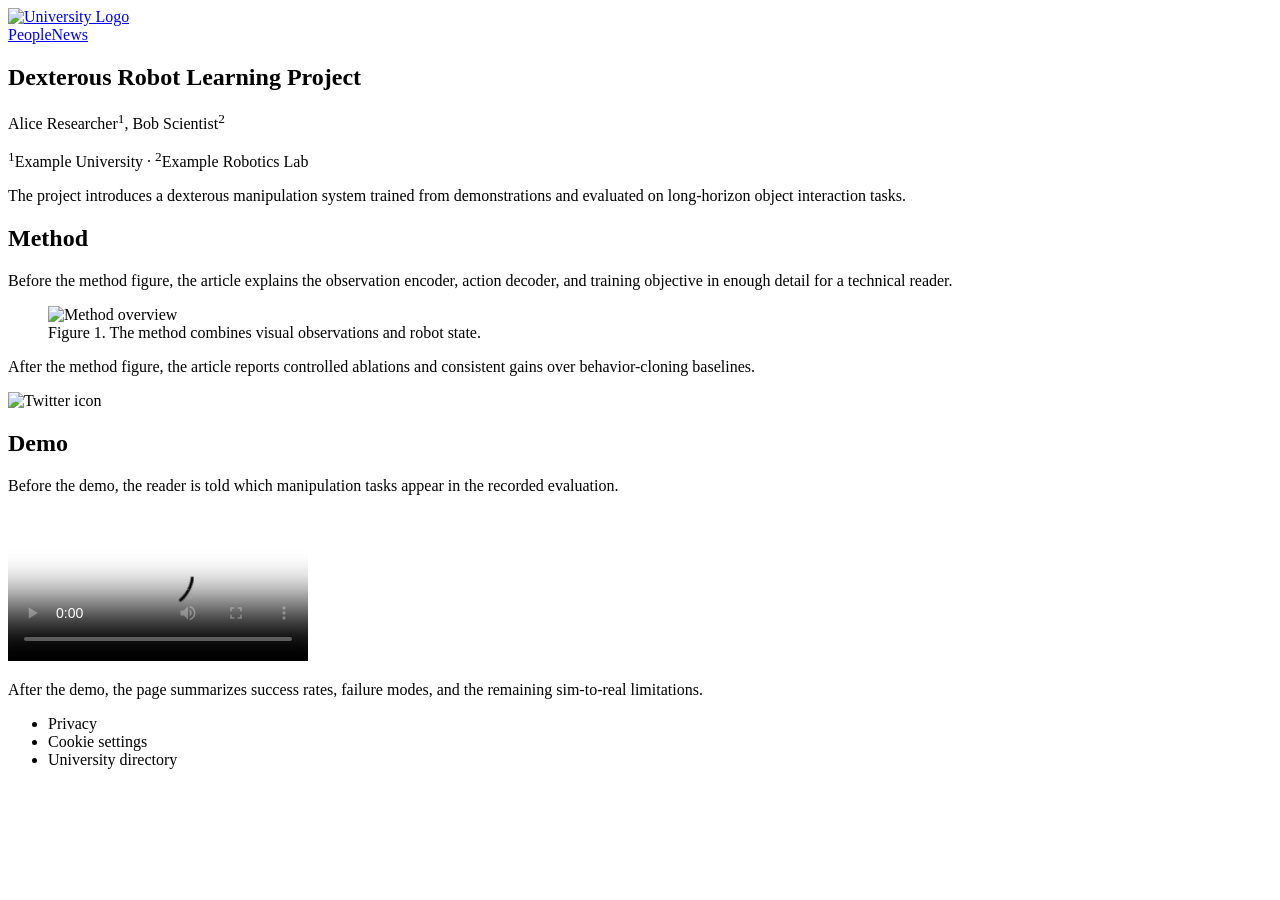
==== tests/fixtures/project_reader_mode.html @ 9d989819 "cover ordered reader-mode media fixtures" ====
<!doctype html>
<html>
<head>
  <title>Dexterous Robot Learning Project</title>
  <meta name="author" content="Alice Researcher &amp; Bob Scientist">
  <meta property="og:site_name" content="Example Robotics Lab">
  <meta property="og:image" content="/media/project-hero.jpg">
  <meta name="twitter:image" content="/media/twitter-card.png">
</head>
<body>
  <header class="site-header masthead">
    <a class="brand-logo" href="/"><img src="/assets/university-logo.png" alt="University Logo" width="420" height="90"></a>
    <nav><a href="/people">People</a><a href="/news">News</a></nav>
  </header>
  <main>
    <article>
      <h1>Dexterous Robot Learning Project</h1>
      <p class="authors">Alice Researcher<sup>1</sup>, Bob Scientist<sup>2</sup></p>
      <p class="affiliations"><sup>1</sup>Example University · <sup>2</sup>Example Robotics Lab</p>
      <p>The project introduces a dexterous manipulation system trained from demonstrations and evaluated on long-horizon object interaction tasks.</p>
      <h2>Method</h2>
      <p>Before the method figure, the article explains the observation encoder, action decoder, and training objective in enough detail for a technical reader.</p>
      <figure>
        <img src="/media/method-overview.png" alt="Method overview" width="960" height="540">
        <figcaption>Figure 1. The method combines visual observations and robot state.</figcaption>
      </figure>
      <p>After the method figure, the article reports controlled ablations and consistent gains over behavior-cloning baselines.</p>
      <img class="share-icon" src="/assets/twitter-icon.png" alt="Twitter icon" width="32" height="32">
      <h2>Demo</h2>
      <p>Before the demo, the reader is told which manipulation tasks appear in the recorded evaluation.</p>
      <video src="/media/demo.mp4" poster="/media/demo-poster.jpg" title="Project demo" controls></video>
      <p>After the demo, the page summarizes success rates, failure modes, and the remaining sim-to-real limitations.</p>
    </article>
  </main>
  <footer><ul><li>Privacy</li><li>Cookie settings</li><li>University directory</li></ul></footer>
</body>
</html>
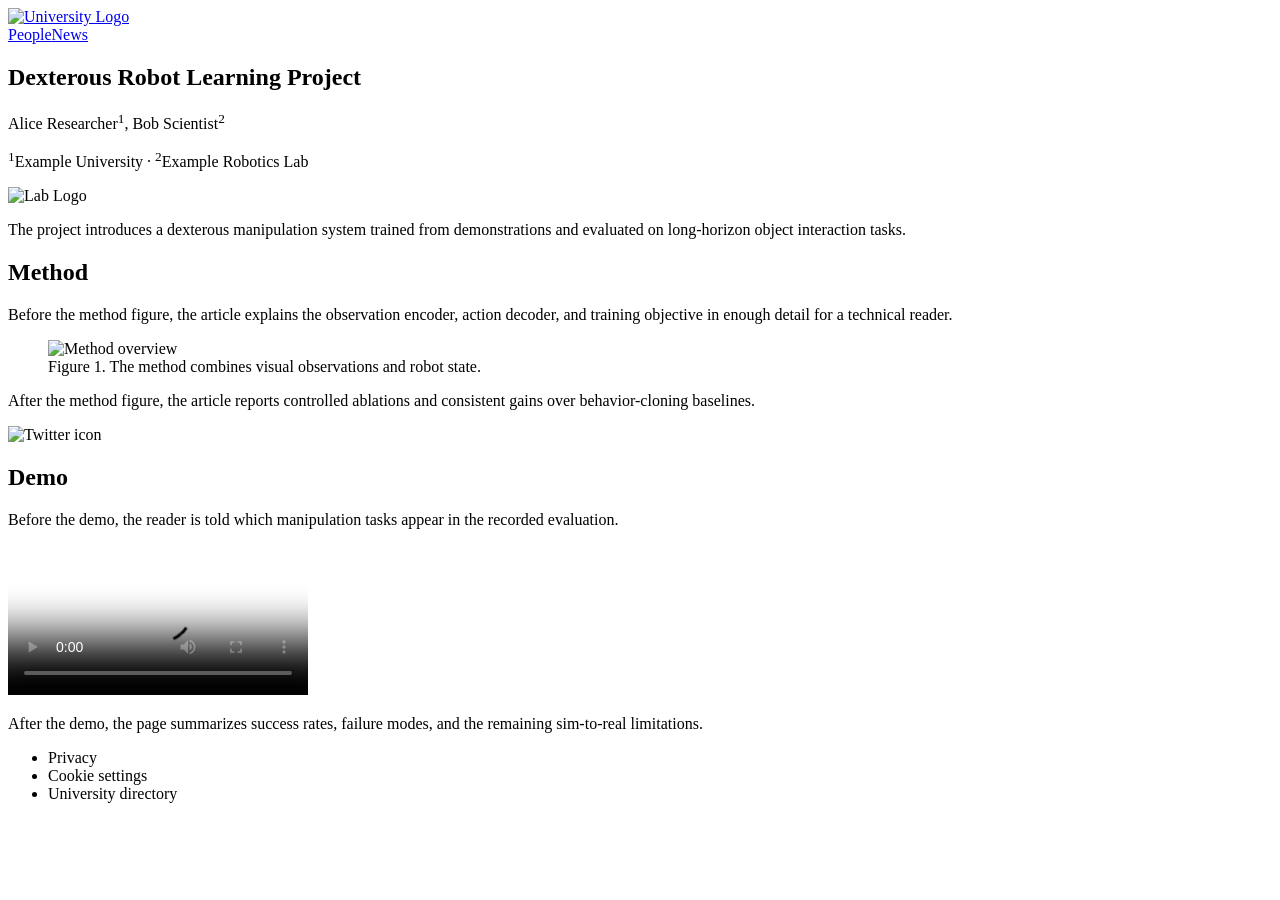
==== commit dcb384e9: "fix whitespace media junk matching" ====
--- a/tests/fixtures/project_reader_mode.html
+++ b/tests/fixtures/project_reader_mode.html
@@ -17,6 +17,7 @@
       <h1>Dexterous Robot Learning Project</h1>
       <p class="authors">Alice Researcher<sup>1</sup>, Bob Scientist<sup>2</sup></p>
       <p class="affiliations"><sup>1</sup>Example University · <sup>2</sup>Example Robotics Lab</p>
+      <img src="/assets/lab-brand.png" alt="Lab Logo" width="800" height="400">
       <p>The project introduces a dexterous manipulation system trained from demonstrations and evaluated on long-horizon object interaction tasks.</p>
       <h2>Method</h2>
       <p>Before the method figure, the article explains the observation encoder, action decoder, and training objective in enough detail for a technical reader.</p>
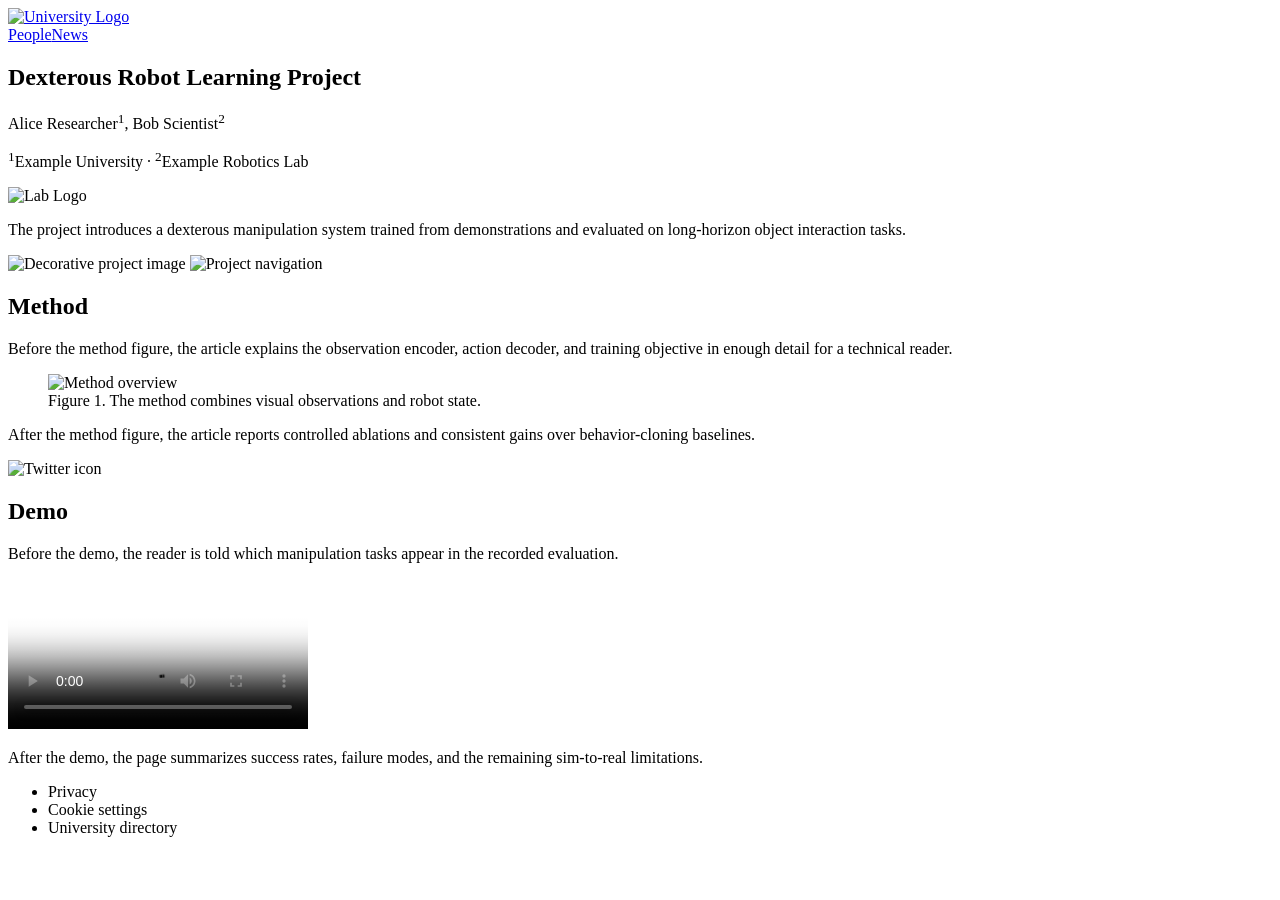
==== commit 23f040b5: "test reader media size and banner filters" ====
--- a/tests/fixtures/project_reader_mode.html
+++ b/tests/fixtures/project_reader_mode.html
@@ -19,6 +19,8 @@
       <p class="affiliations"><sup>1</sup>Example University · <sup>2</sup>Example Robotics Lab</p>
       <img src="/assets/lab-brand.png" alt="Lab Logo" width="800" height="400">
       <p>The project introduces a dexterous manipulation system trained from demonstrations and evaluated on long-horizon object interaction tasks.</p>
+      <img src="/media/tiny-decoration.png" alt="Decorative project image" width="800" height="400">
+      <img class="promo-banner" src="/media/navigation-banner.png" alt="Project navigation" width="1200" height="100">
       <h2>Method</h2>
       <p>Before the method figure, the article explains the observation encoder, action decoder, and training objective in enough detail for a technical reader.</p>
       <figure>
